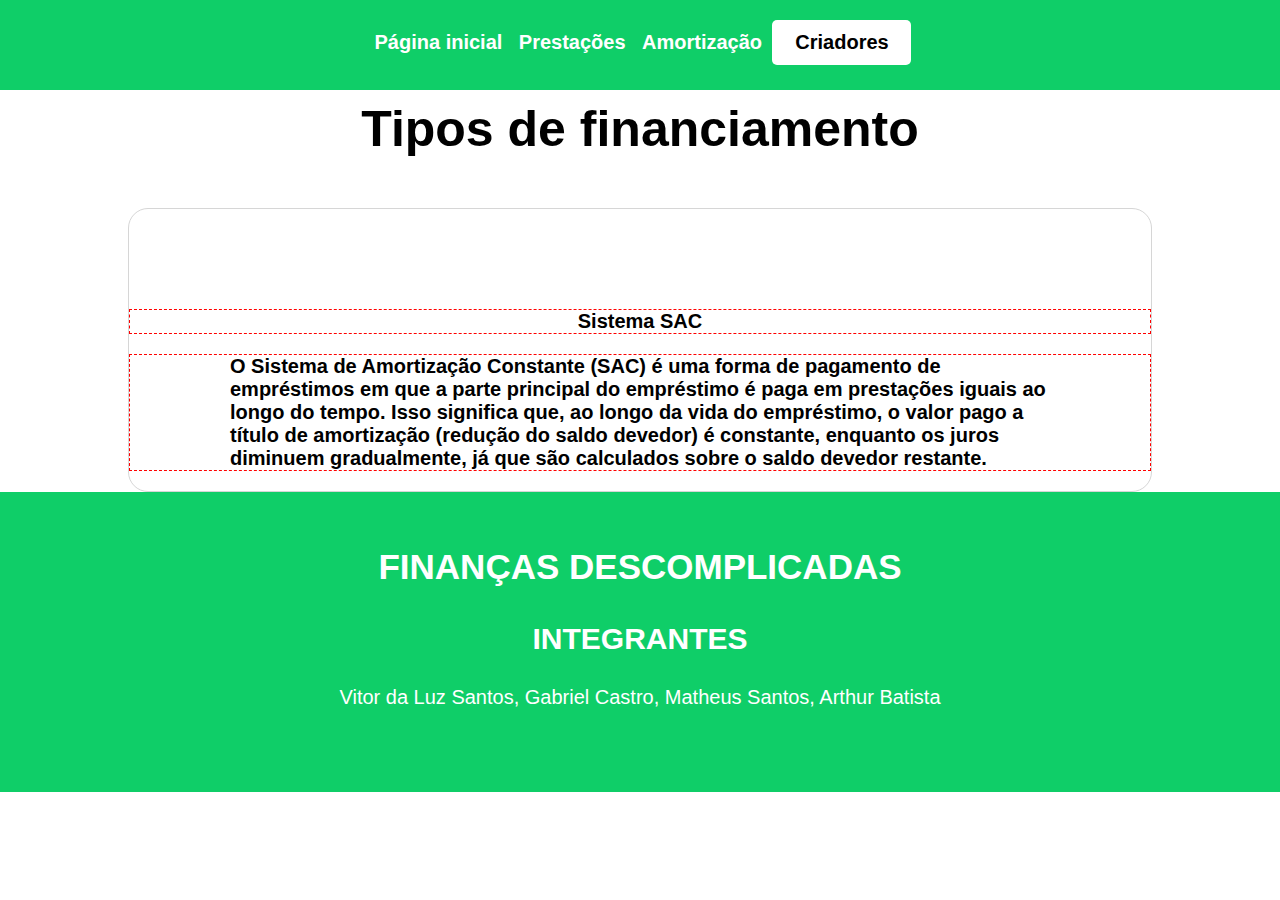
==== tipos-financiamento.html @ c8059554 "feat:adcionada nova pagina" ====
<!DOCTYPE html>
<html lang="en">
<head>
    <meta charset="UTF-8">
    <meta name="viewport" content="width=device-width, initial-scale=1.0">
    <title>Dicas de financiamento</title>
    <link rel="stylesheet" href="assets/css/style.css">
</head>
<body>
    <header>
        <button>Página inicial</button>
        <button>Prestações</button>
        <button>Amortização</button>
        <button id="button-header">Criadores</button>
    </header>
        <div class="titulo">
            <p>Tipos de financiamento</p>
        </div>
        <div class="container-out">
            <p class="titulo">Sistema SAC</p>
            <p>O Sistema de Amortização Constante (SAC) é uma forma de pagamento de empréstimos em que a parte principal do empréstimo é paga em prestações iguais ao longo do tempo. Isso significa que, ao longo da vida do empréstimo, o valor pago a título de amortização (redução do saldo devedor) é constante, enquanto os juros diminuem gradualmente, já que são calculados sobre o saldo devedor restante.</p>
        </div>
    <footer>
        <p id="titulo-footer">FINANÇAS DESCOMPLICADAS</p>
        <p id="integrantes">INTEGRANTES</p>
        <p>Vitor da Luz Santos, Gabriel Castro, Matheus Santos, Arthur Batista </p>
    </footer>
    <script src="assets/js/script.js"></script>
</body>
</html>
---- assets/css/style.css ----
@import url('https://fonts.googleapis.com/css2?family=Inter:wght@100;200;300;400;500;600;700;800;900&display=swap');



*{
    box-sizing: border-box;
    font-family: Arial, Helvetica, sans-serif;
    
}

body{
    margin: 0;
    padding: 0;
}
/* início cabeçalho */
header{
    width: 100%;
    display: inline-block;
    background-color: #0FCE68;
    justify-content: center;
    text-align: center; 
    gap: 50px;
    position: fixed;
    height: 90px;
    top: 0;
}


header button{
    align-items: center;
    background-color: #0FCE68;
    border: none;
    font-size: 20px;
    margin-top: 20px;
    font-weight: bold;
    color:#fff;
    transition:200ms;
    
}
header button:nth-last-child(){
    border-right: solid 1px white;
}

header button:hover{
    color: #ffffd9;
    font-size: 25px;
}
#button-header {
    background-color: #fff;
    color: black;
    height: 50%;
    width: 139px;
    border-radius: 5px;
    transition: 200ms ease;
    cursor: pointer;
}

#button-header:hover{
    background-color: #0FCE68;
    color: #fff;
}

/* fim cabeçalho */

/* começo destaque */

.destaque{
    display: flex;
    align-items: center;
    padding-top:200px ;
    margin: auto auto;
    width: 70%;
    gap: 10px;

}
.destaque p{
    font-size: 90px;
    font-weight: bold;
}
.destaque img{
    max-width: 305px;
    max-height:326px ;
}

/* fim destaque */

.containers{
    background-color: #ffffd9;
    width: 80%;
    margin: auto auto;
    align-items: center;
    justify-content: center;
    padding-left: 126px;
    padding-right: 126px;
    padding-top: 65px;
    padding-bottom: 65px;
}

.titulos-cards {
    width: 50%;
    font-size: 50px;
    font-weight: bold;
    margin:auto auto;
    justify-content: center;
    text-align: center;
}

.texto-cards{
    font-size: 30px;
    margin-top: 40px;
    text-align: justify;
    justify-content: center;
    align-items: center;
}

.button-card{
    display: flex;
    justify-content: center;
    align-items: center;
    gap: 45px;
    
}
.containers button{
    background-color: #0FCE68;
    border: none;
    width: 192px;
    height: 88px;
    color: #ffff9e;
    border-radius: 10px;
    font-size: 31px;
    font-weight: bold;
    margin-top: 77px;
}
.button-card button{
    transition: 200ms;
    cursor: pointer;
}

.button-card button:hover{
    background-color: #30EF89;
    color: #fff;
    font-size: 35px;
    width: 220px;
    height: 100px;
    
}

footer{
    bottom: 0;
    background-color: #0FCE68;
    width: 100%;
    height: 300px;
    text-align: center;
    color: white;
    padding: 20px;
}

#titulo-footer{
    font-size: 35px;
    font-weight: bold;
}

#integrantes{
    font-size: 30px;
    font-weight: 700;
}

footer p{
    font-size: 20px;
}

.titulo{
    font-size: 50px;
    font-weight: bold;
    text-align: center;
    margin-top: 100px;
}

.container-out{
    width: 80%;
    margin: auto auto;
    border: solid 1px #D6D6D6;
    border-radius: 20px;
}

.container-out p{
    border: dashed 1px red;
    padding: 0 100px 0 100px;
    font-size: 20px;
    font-weight: bold;
}
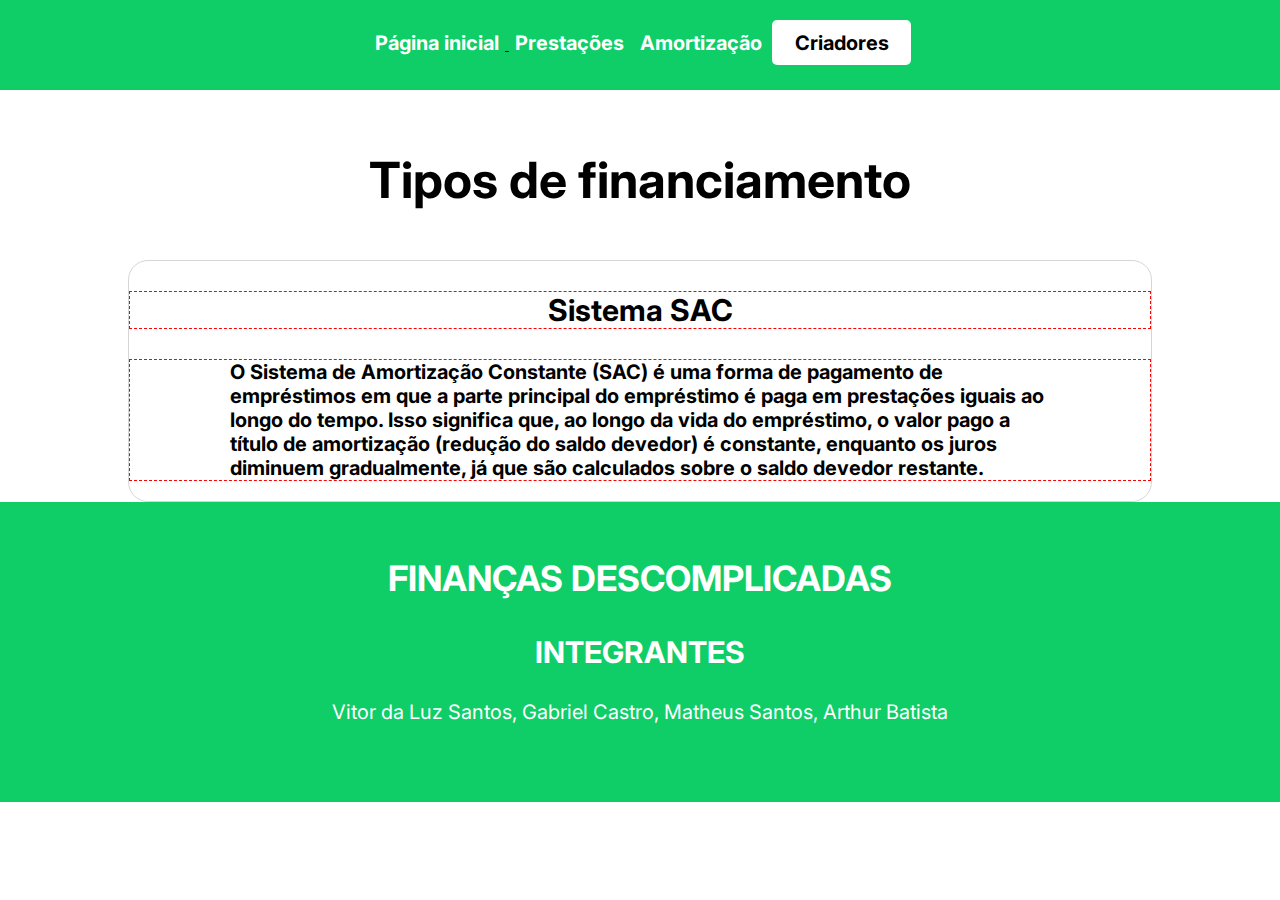
==== commit d9e2695a: "fix: finalizada a primeira pagina" ====
--- a/tipos-financiamento.html
+++ b/tipos-financiamento.html
@@ -8,7 +8,9 @@
 </head>
 <body>
     <header>
+       <a href="index.html">
         <button>Página inicial</button>
+       </a> 
         <button>Prestações</button>
         <button>Amortização</button>
         <button id="button-header">Criadores</button>
@@ -17,7 +19,7 @@
             <p>Tipos de financiamento</p>
         </div>
         <div class="container-out">
-            <p class="titulo">Sistema SAC</p>
+            <p id="titulo-container">Sistema SAC</p>
             <p>O Sistema de Amortização Constante (SAC) é uma forma de pagamento de empréstimos em que a parte principal do empréstimo é paga em prestações iguais ao longo do tempo. Isso significa que, ao longo da vida do empréstimo, o valor pago a título de amortização (redução do saldo devedor) é constante, enquanto os juros diminuem gradualmente, já que são calculados sobre o saldo devedor restante.</p>
         </div>
     <footer>
@@ -27,4 +29,4 @@
     </footer>
     <script src="assets/js/script.js"></script>
 </body>
-</html>+</html>
--- a/assets/css/style.css
+++ b/assets/css/style.css
@@ -7,8 +7,8 @@
 
 *{
     box-sizing: border-box;
-    font-family: Arial, Helvetica, sans-serif;
-    
+    font-family: 'inter';
+    scroll-behavior: smooth;      
 }
 
 body{
@@ -38,6 +38,7 @@
     font-weight: bold;
     color:#fff;
     transition:200ms;
+    cursor: pointer;
     
 }
 header button:nth-last-child(){
@@ -176,7 +177,10 @@
     font-size: 50px;
     font-weight: bold;
     text-align: center;
-    margin-top: 100px;
+}
+
+.titulo p{
+    padding-top: 100px;
 }
 
 .container-out{
@@ -192,3 +196,10 @@
     font-size: 20px;
     font-weight: bold;
 }
+
+#titulo-container{
+    text-align: center;
+    font-weight: bold;
+    font-size: 30px;
+}
+
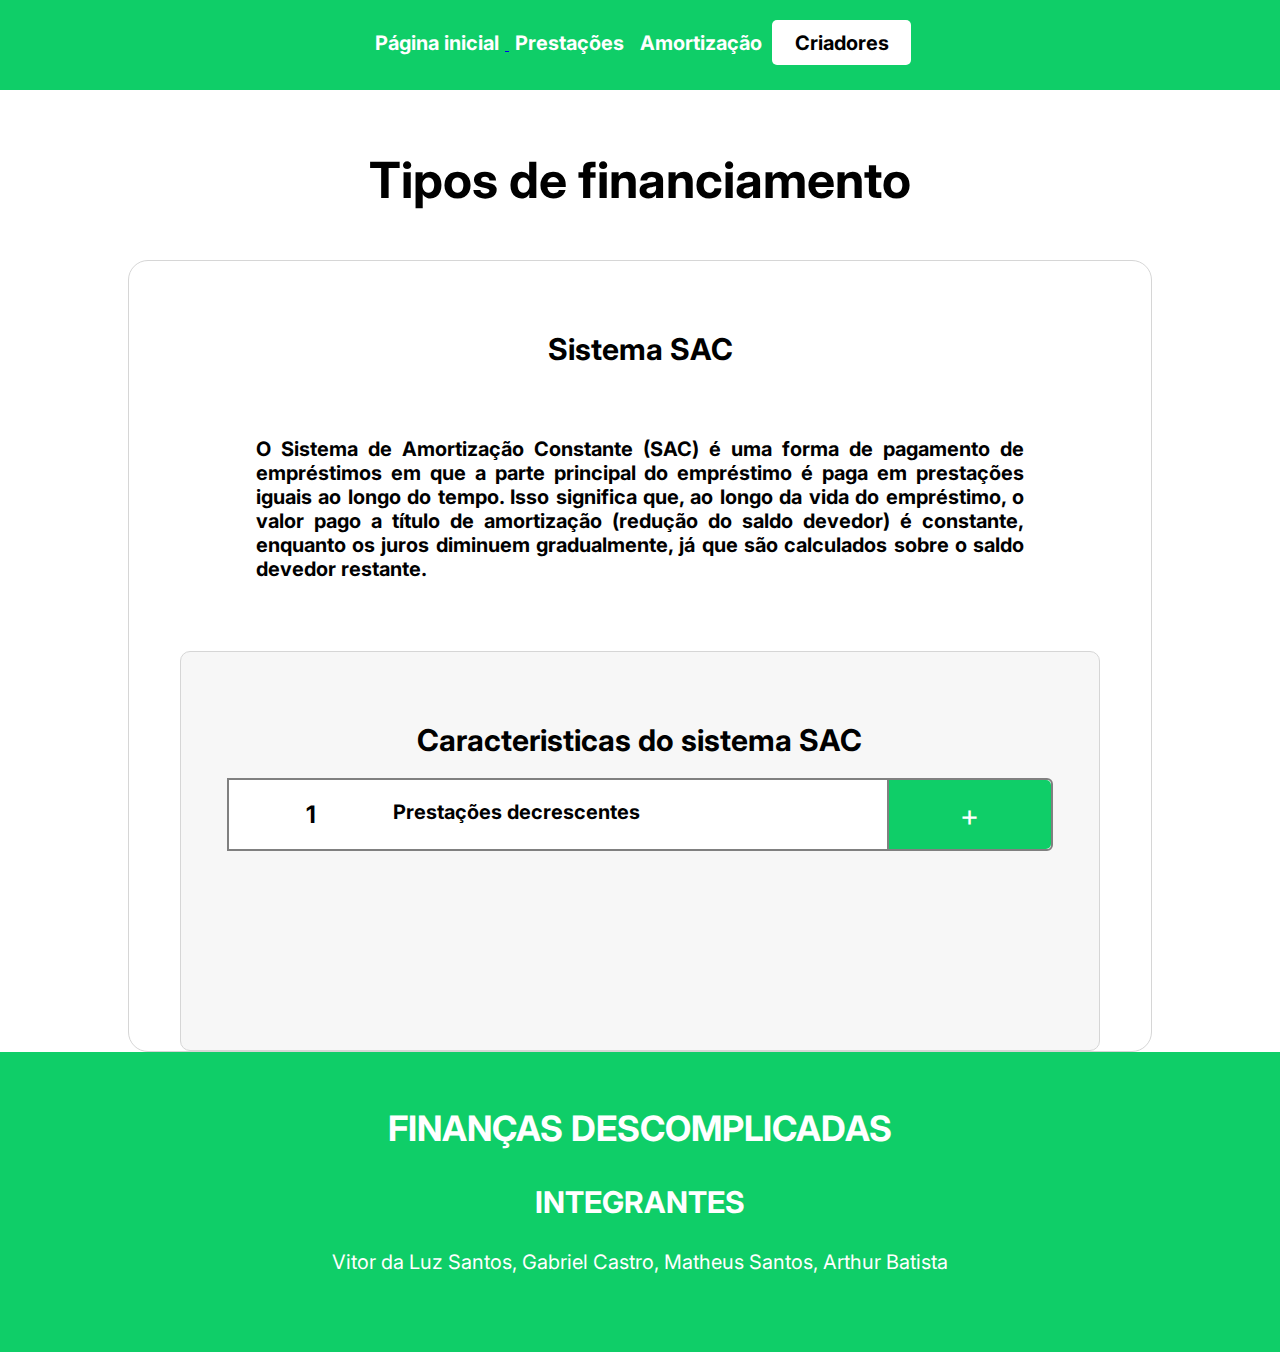
==== commit bd99d94b: "feat: adicionado um botão na pagina de tipos de financiamento" ====
--- a/tipos-financiamento.html
+++ b/tipos-financiamento.html
@@ -7,20 +7,30 @@
     <link rel="stylesheet" href="assets/css/style.css">
 </head>
 <body>
-    <header>
+    <nav>
        <a href="index.html">
         <button>Página inicial</button>
        </a> 
         <button>Prestações</button>
         <button>Amortização</button>
-        <button id="button-header">Criadores</button>
-    </header>
+        <button id="button-nav">Criadores</button>
+    </nav>
         <div class="titulo">
             <p>Tipos de financiamento</p>
         </div>
         <div class="container-out">
-            <p id="titulo-container">Sistema SAC</p>
+            <h1 class="titulo-container">Sistema SAC</h1>
+            <div class="texto">
             <p>O Sistema de Amortização Constante (SAC) é uma forma de pagamento de empréstimos em que a parte principal do empréstimo é paga em prestações iguais ao longo do tempo. Isso significa que, ao longo da vida do empréstimo, o valor pago a título de amortização (redução do saldo devedor) é constante, enquanto os juros diminuem gradualmente, já que são calculados sobre o saldo devedor restante.</p>
+            </div>
+            <div class="container-inside">
+                <h1 class="titulo-container">Caracteristicas do sistema SAC</h1>
+                <div class="btn-card">
+                    <h2>1</h2>
+                    <p>Prestações decrescentes</p>
+                    <button>+</button>
+                </div>
+            </div>
         </div>
     <footer>
         <p id="titulo-footer">FINANÇAS DESCOMPLICADAS</p>
--- a/assets/css/style.css
+++ b/assets/css/style.css
@@ -16,7 +16,7 @@
     padding: 0;
 }
 /* início cabeçalho */
-header{
+nav{
     width: 100%;
     display: inline-block;
     background-color: #0FCE68;
@@ -29,7 +29,7 @@
 }
 
 
-header button{
+nav button{
     align-items: center;
     background-color: #0FCE68;
     border: none;
@@ -41,15 +41,15 @@
     cursor: pointer;
     
 }
-header button:nth-last-child(){
+nav button:nth-last-child(){
     border-right: solid 1px white;
 }
 
-header button:hover{
+nav button:hover{
     color: #ffffd9;
     font-size: 25px;
 }
-#button-header {
+#button-nav{
     background-color: #fff;
     color: black;
     height: 50%;
@@ -59,7 +59,7 @@
     cursor: pointer;
 }
 
-#button-header:hover{
+#button-nav:hover{
     background-color: #0FCE68;
     color: #fff;
 }
@@ -98,6 +98,7 @@
     padding-right: 126px;
     padding-top: 65px;
     padding-bottom: 65px;
+    margin-bottom: 100px;
 }
 
 .titulos-cards {
@@ -191,15 +192,71 @@
 }
 
 .container-out p{
-    border: dashed 1px red;
     padding: 0 100px 0 100px;
     font-size: 20px;
     font-weight: bold;
-}
-
-#titulo-container{
-    text-align: center;
-    font-weight: bold;
-    font-size: 30px;
-}
-
+    text-align: justify;
+    padding: 50px;
+}
+
+.titulo-container{
+    text-align: center;
+    font-weight: bold;
+    font-size: 30px;
+    padding-top: 50px;
+}
+
+.container-inside{
+    width: 90%;
+    margin: auto auto;
+    background-color: #f7f7f7;
+    border: solid 1px #D6D6D6;
+    height: 400px;
+    border-radius: 10px;
+}
+
+.texto{
+    width: 85%;
+    margin: auto auto;
+}
+
+.btn-card{
+    width: 90%;
+    margin: auto auto;
+    display: flex;
+    border: solid 2px gray;
+    border-top-right-radius: 6px;
+    border-bottom-right-radius: 6px;
+    text-align: left;
+    background-color: white;
+}
+
+.btn-card h2{
+    flex: 20%;
+    text-align: center;
+}
+
+.btn-card p {
+    flex: 60%;
+    text-align: left;
+    padding: 0;
+}
+
+.btn-card button{
+    flex: 20%;
+    background-color: #0FCE68;
+    color: white;
+    font-size: 30px;
+    border-top-right-radius: 5px;
+    border-bottom-right-radius: 5px;
+    border: none;
+    border-left: solid 2px gray;
+    transition: 0.4s ease;
+    cursor: pointer;
+}
+
+.btn-card button:hover{
+    background-color: #30EF89;
+    font-size:35px;
+    color: #ffff9e;
+}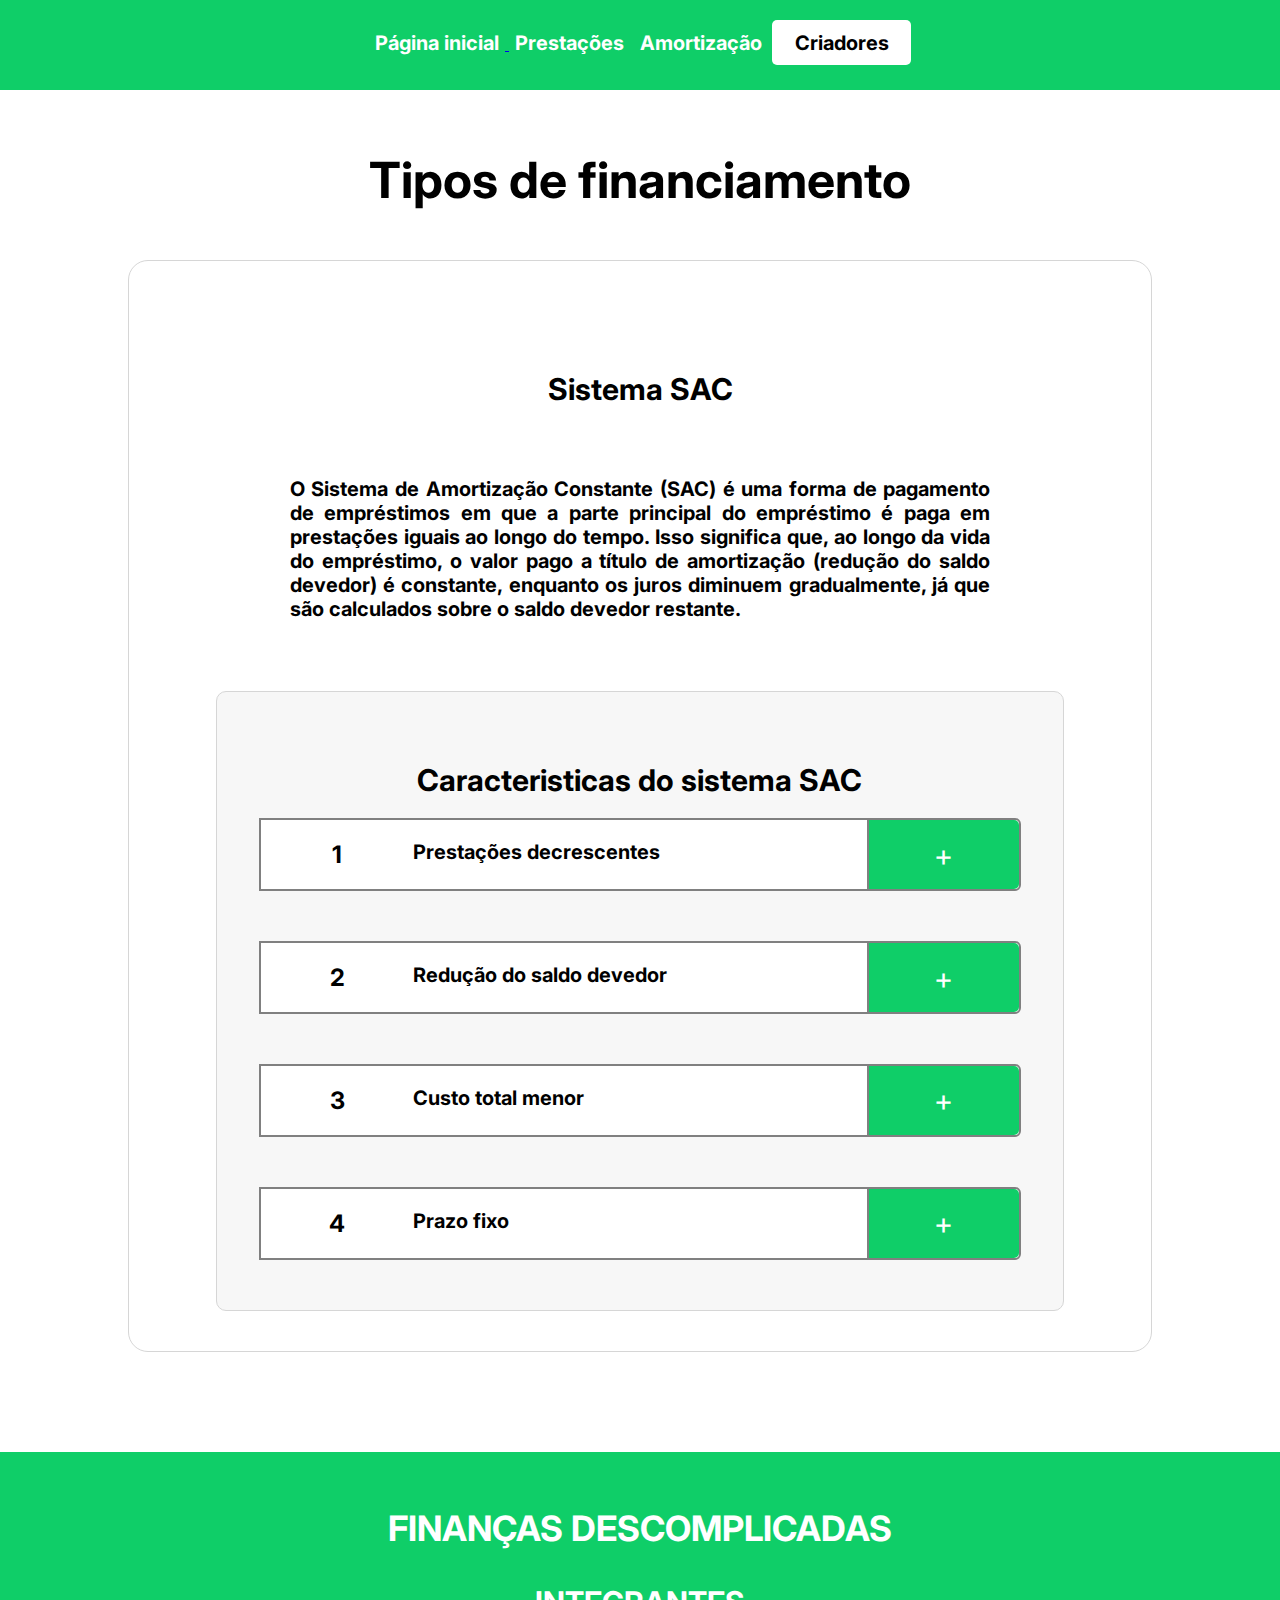
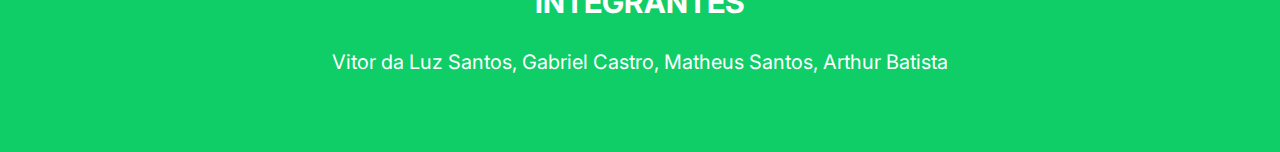
==== commit 6e66ecd6: "feat adicionado novos botões a página de tipos de financiamento" ====
--- a/tipos-financiamento.html
+++ b/tipos-financiamento.html
@@ -28,7 +28,26 @@
                 <div class="btn-card">
                     <h2>1</h2>
                     <p>Prestações decrescentes</p>
-                    <button>+</button>
+                    <button onclick="mudaCard()" id="btnText">+</button>
+                    <h3>As prestações mensais geralmente são fixas, mas a proporção de juros e amortização varia. Ao longo do tempo, a parcela destinada à amortização aumentoa, enquanto a parte referente aos juros diminui.</h3>
+                </div>
+                <div class="btn-card2">
+                    <h2>2</h2>
+                    <p>Redução do saldo devedor</p>
+                    <button onclick="mudaCard2()" id="btnText2">+</button>
+                    <h3>Como a amortização é constante , o  saldo devedor diminui de forma mais acelerada em comparação com outros sistemas de amortização, como o Sistema PRICE.</h3>
+                </div>
+                <div class="btn-card3">
+                    <h2>3</h2>
+                    <p>Custo total menor</p>
+                    <button onclick="mudaCard3()" id="btnText3">+</button>
+                    <h3>Em comparação com o Sistema PRICE  (também conhecido como sistema frânces), o custo total do empréstimo no SAC geralmente é menor, pois os juros são calculados sobre o saldo devedor decrescente.</h3>
+                </div>
+                <div class="btn-card4">
+                    <h2>4</h2>
+                    <p>Prazo fixo</p>
+                    <button onclick="mudaCard4()" id="btnText4">+</button>
+                    <h3>O prazo do empréstimo é fixo desde o início, o que significa que o devedor sabe exatamente quando o empréstimo será quitado.</h3>
                 </div>
             </div>
         </div>
--- a/assets/css/style.css
+++ b/assets/css/style.css
@@ -189,6 +189,9 @@
     margin: auto auto;
     border: solid 1px #D6D6D6;
     border-radius: 20px;
+    height: auto;
+    padding: 40px;
+    margin-bottom: 100px;
 }
 
 .container-out p{
@@ -211,7 +214,7 @@
     margin: auto auto;
     background-color: #f7f7f7;
     border: solid 1px #D6D6D6;
-    height: 400px;
+    height: auto;
     border-radius: 10px;
 }
 
@@ -220,7 +223,7 @@
     margin: auto auto;
 }
 
-.btn-card{
+.btn-card, .btn-card2, .btn-card3, .btn-card4{
     width: 90%;
     margin: auto auto;
     display: flex;
@@ -229,20 +232,23 @@
     border-bottom-right-radius: 6px;
     text-align: left;
     background-color: white;
-}
-
-.btn-card h2{
+    flex-flow: row wrap;
+    transition: background-color 0.4s ease, font-size 0.4s ease, color 0.4s ease;
+    margin-bottom: 50px;
+}
+
+.btn-card h2, .btn-card2 h2, .btn-card3 h2, .btn-card4 h2{
     flex: 20%;
-    text-align: center;
-}
-
-.btn-card p {
+    text-align: center; 
+}
+
+.btn-card p , .btn-card2 p, .btn-card3 p, .btn-card4 p{
     flex: 60%;
     text-align: left;
     padding: 0;
 }
 
-.btn-card button{
+.btn-card button, .btn-card2 button, .btn-card3 button, .btn-card4 button{
     flex: 20%;
     background-color: #0FCE68;
     color: white;
@@ -255,8 +261,33 @@
     cursor: pointer;
 }
 
-.btn-card button:hover{
+.btn-card h3, .btn-card2 h3, .btn-card3 h3, .btn-card4 h3{
+    display: none;
+}
+
+.btn-card button:hover, .btn-card2 button:hover, .btn-card3 button:hover, .btn-card4 button:hover{
     background-color: #30EF89;
     font-size:35px;
     color: #ffff9e;
+}
+
+.click{
+    height: auto;
+    background-color: white;
+    border: solid 2px #0FCE68;
+    transition: background-color 0.4s ease, font-size 0.4s ease, color 0.4s ease;
+}
+
+.click button{
+    height: 70px;
+    border-left: none;
+    border-bottom-right-radius:0;
+}
+
+.click h3{
+    flex: 50%;
+    margin: auto auto;
+    display: block;
+    padding: 40px;
+    text-align: justify;
 }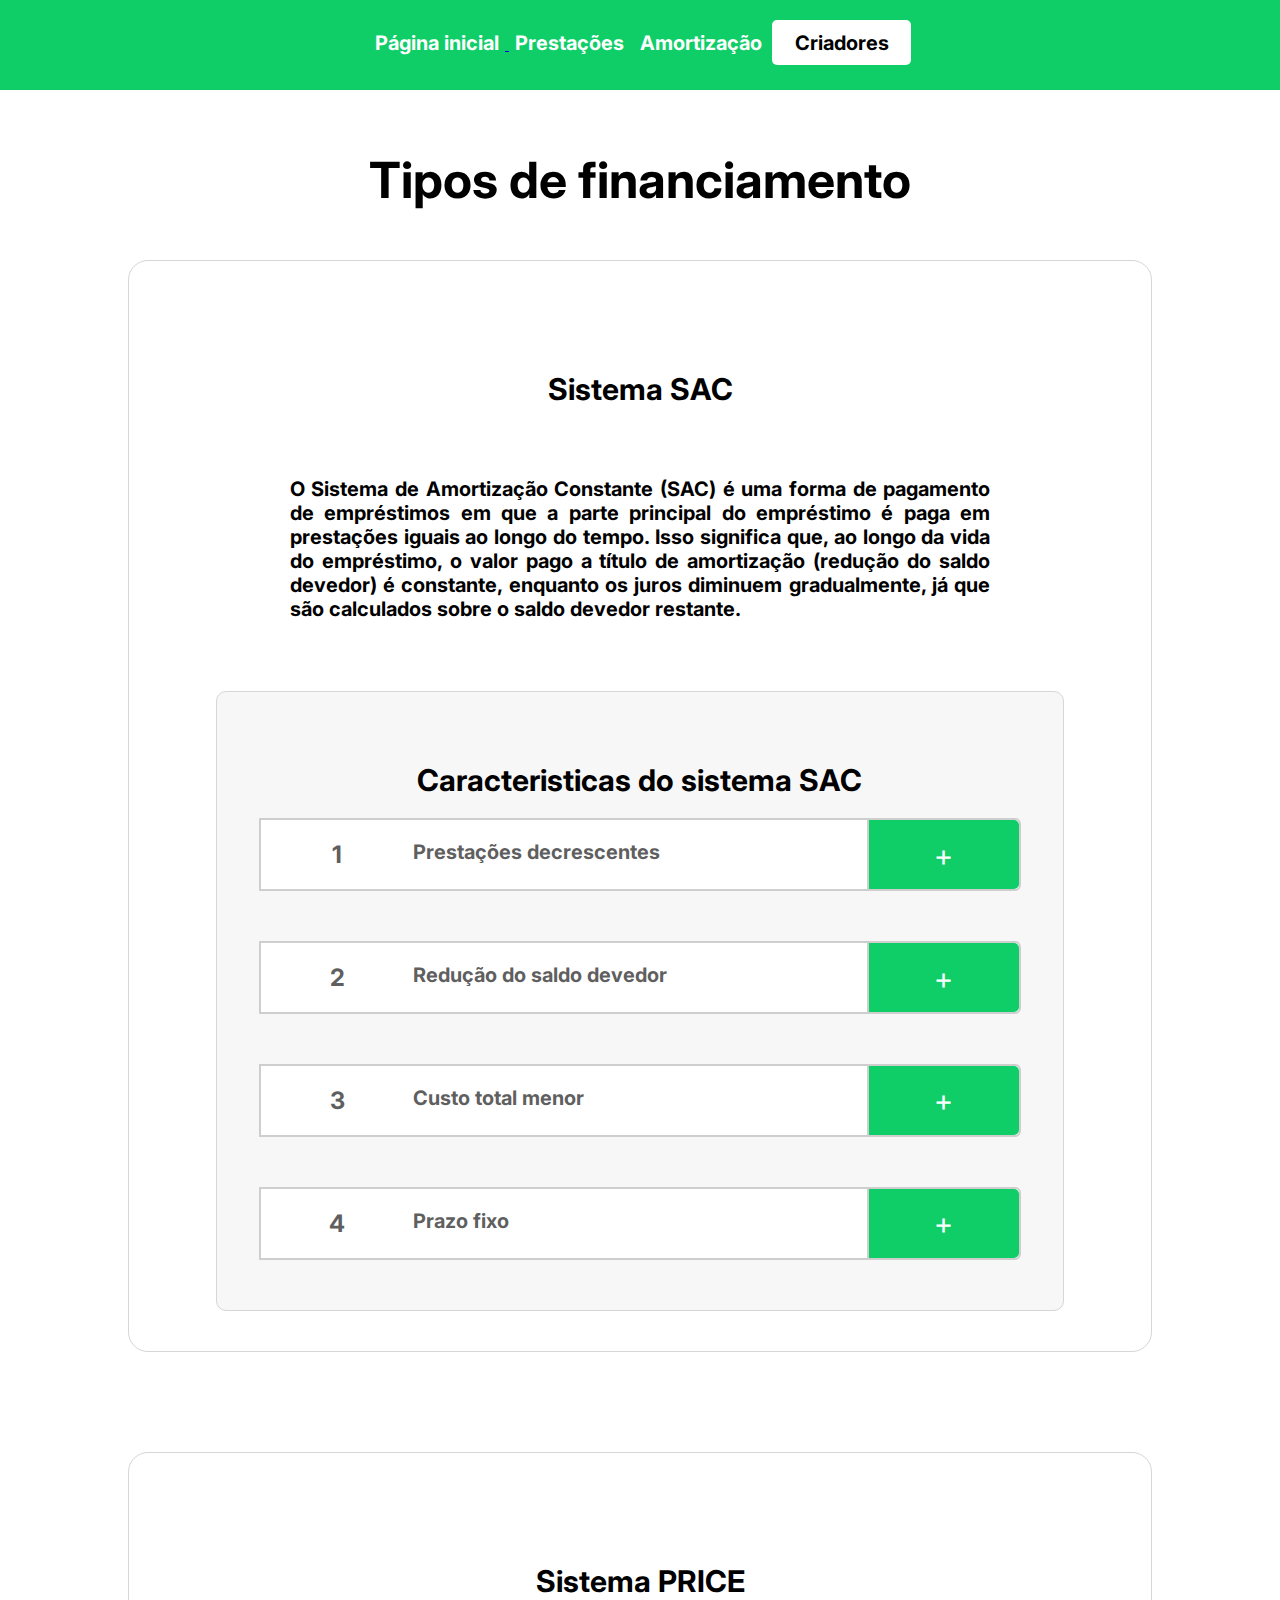
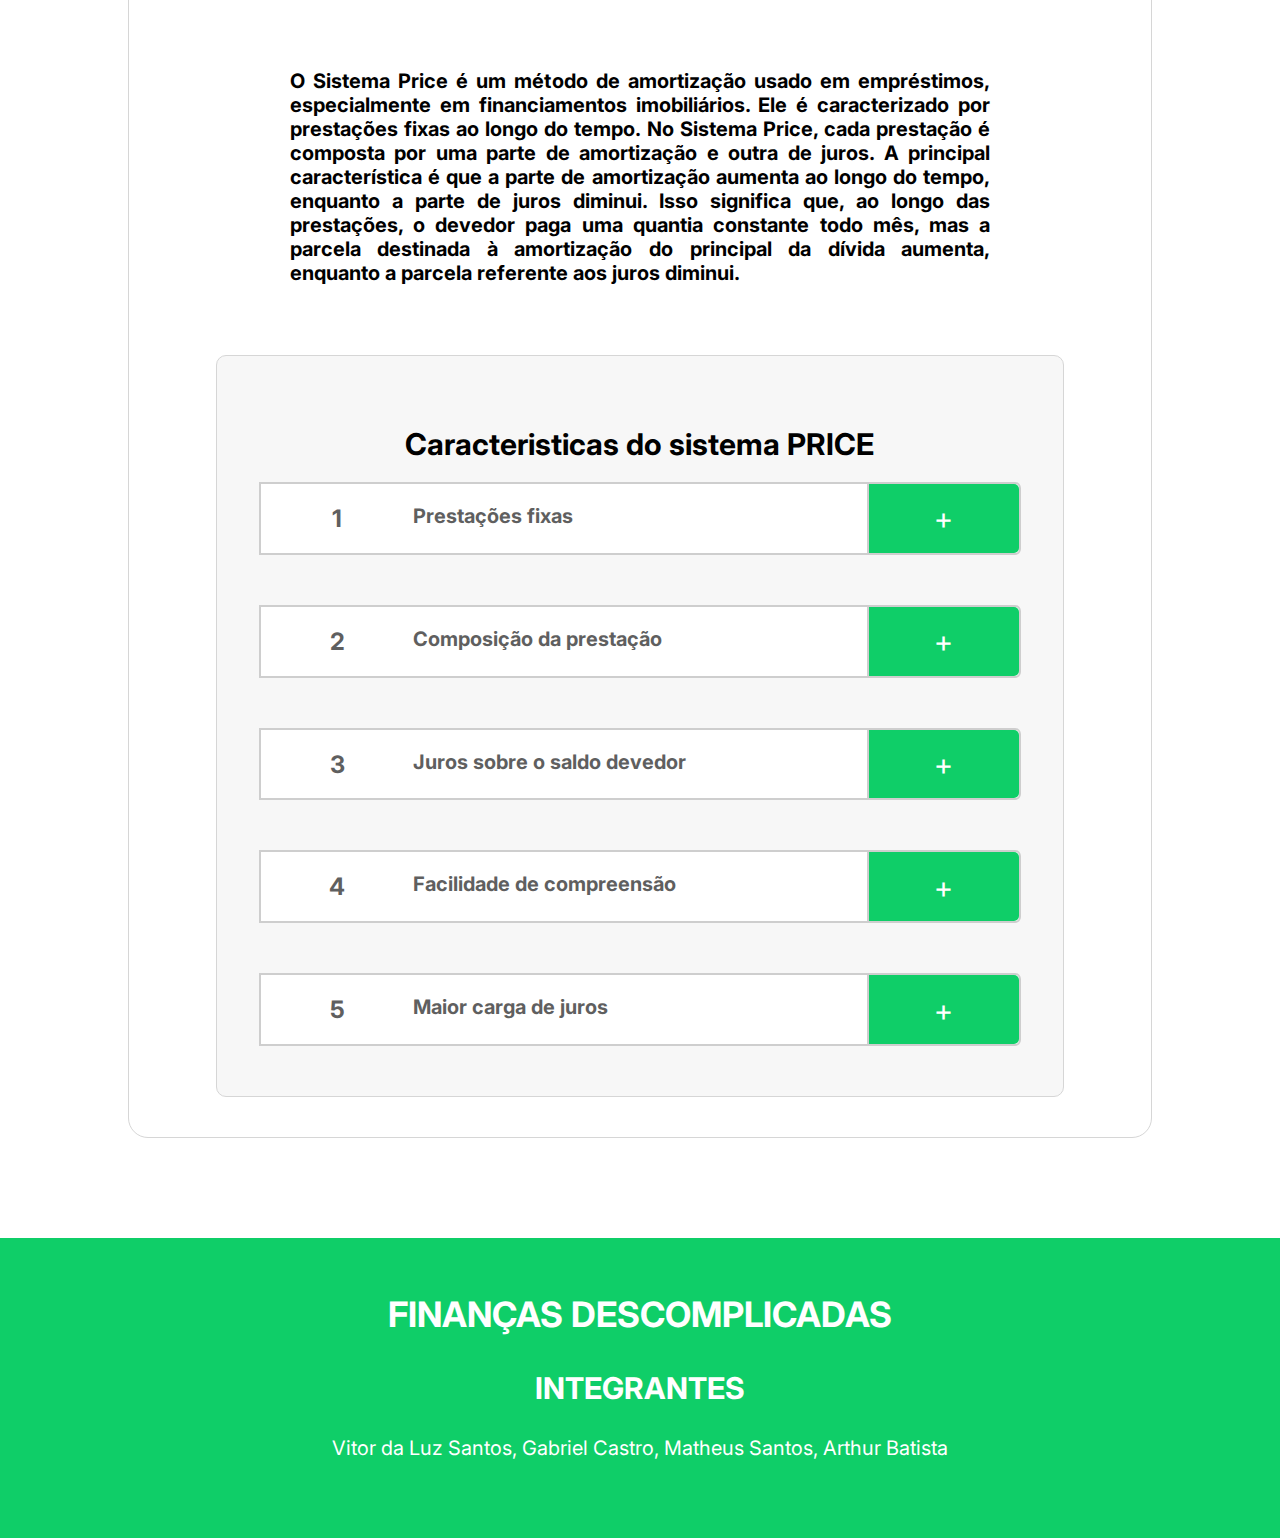
==== commit c4969a64: "feat: adicionado a ultima parte da segunda página" ====
--- a/tipos-financiamento.html
+++ b/tipos-financiamento.html
@@ -51,6 +51,46 @@
                 </div>
             </div>
         </div>
+
+        <div class="container-out">
+            <h1 class="titulo-container">Sistema PRICE</h1>
+            <div class="texto">
+            <p>O Sistema Price é um método de amortização usado em empréstimos, especialmente em financiamentos imobiliários. Ele é caracterizado por prestações fixas ao longo do tempo. No Sistema Price, cada prestação é composta por uma parte de amortização e outra de juros. A principal característica é que a parte de amortização aumenta ao longo do tempo, enquanto a parte de juros diminui. Isso significa que, ao longo das prestações, o devedor paga uma quantia constante todo mês, mas a parcela destinada à amortização do principal da dívida aumenta, enquanto a parcela referente aos juros diminui.</p>
+            </div>
+            <div class="container-inside">
+                <h1 class="titulo-container">Caracteristicas do sistema PRICE</h1>
+                <div class="btn-card5">
+                    <h2>1</h2>
+                    <p>Prestações fixas</p>
+                    <button onclick="mudaCard5()" id="btnText5">+</button>
+                    <h3>As prestações mensais geralmente são fixas, mas a proporção de juros e amortização varia. Ao longo do tempo, a parcela destinada à amortização aumentoa, enquanto a parte referente aos juros diminui.</h3>
+                </div>
+                <div class="btn-card6">
+                    <h2>2</h2>
+                    <p>Composição da prestação</p>
+                    <button onclick="mudaCard6()" id="btnText6">+</button>
+                    <h3>Cada prestação inclui uma parte referente à amortização do principal do empréstimo e outro parte  relativa aos juros. A proporção entre amortizaçã o e juros varia ao longo do tempo. No início, amaio parte da prestaçõ é destinada ao pagamento de juros, enquanto a parela de amortização aumenta.</h3>
+                </div>
+                <div class="btn-card7">
+                    <h2>3</h2>
+                    <p>Juros sobre o saldo devedor</p>
+                    <button onclick="mudaCard7()" id="btnText7">+</button>
+                    <h3>Os juros são calculados com base no saldo devedor remanescente, o que significa que á medida que o devedor paga parcelas, o valor dos juros dimminui, e a parte destinada á amortização aumenta.</h3>
+                </div>
+                <div class="btn-card8">
+                    <h2>4</h2>
+                    <p>Facilidade de compreensão</p>
+                    <button onclick="mudaCard8()" id="btnText8">+</button>
+                    <h3>A Tabela Price é relativamente fácil de se entender, o que a torna uma escolha comum em transações de financiamento a consumidor, como empréstimos para aquisição de imóveis e veículos.</h3>
+                </div>
+                <div class="btn-card9">
+                    <h2>5</h2>
+                    <p>Maior carga de juros</p>
+                    <button onclick="mudaCard9()" id="btnText9">+</button>
+                    <h3>Uma carácterística impotante é que, nos estágios iniciais do resulta em um custo total do empréstimo, uma proporção significativa de prestação é direcionada ao pagamento de juros. Isso pode resultar em um custo total do empréstimo mais ato em comparaçãocom outros métodos de amortização, como o Sistema SAC.</h3>
+                </div>
+            </div>
+        </div>
     <footer>
         <p id="titulo-footer">FINANÇAS DESCOMPLICADAS</p>
         <p id="integrantes">INTEGRANTES</p>
--- a/assets/css/style.css
+++ b/assets/css/style.css
@@ -223,11 +223,11 @@
     margin: auto auto;
 }
 
-.btn-card, .btn-card2, .btn-card3, .btn-card4{
+.btn-card, .btn-card2, .btn-card3, .btn-card4, .btn-card5, .btn-card6, .btn-card7, .btn-card8, .btn-card9{
     width: 90%;
     margin: auto auto;
     display: flex;
-    border: solid 2px gray;
+    border: solid 2px rgb(206, 206, 206);
     border-top-right-radius: 6px;
     border-bottom-right-radius: 6px;
     text-align: left;
@@ -235,20 +235,21 @@
     flex-flow: row wrap;
     transition: background-color 0.4s ease, font-size 0.4s ease, color 0.4s ease;
     margin-bottom: 50px;
-}
-
-.btn-card h2, .btn-card2 h2, .btn-card3 h2, .btn-card4 h2{
+    color: rgb(95, 95, 95);
+}
+
+.btn-card h2, .btn-card2 h2, .btn-card3 h2, .btn-card4 h2, .btn-card5 h2, .btn-card6 h2, .btn-card7 h2, .btn-card8 h2, .btn-card9 h2{
     flex: 20%;
     text-align: center; 
 }
 
-.btn-card p , .btn-card2 p, .btn-card3 p, .btn-card4 p{
+.btn-card p , .btn-card2 p, .btn-card3 p, .btn-card4 p, .btn-card5 p, .btn-card6 p, .btn-card7 p, .btn-card8 p, .btn-card9 p{
     flex: 60%;
     text-align: left;
     padding: 0;
 }
 
-.btn-card button, .btn-card2 button, .btn-card3 button, .btn-card4 button{
+.btn-card button, .btn-card2 button, .btn-card3 button, .btn-card4 button, .btn-card5 button, .btn-card6 button, .btn-card7 button, .btn-card8 button, .btn-card9 button{
     flex: 20%;
     background-color: #0FCE68;
     color: white;
@@ -256,16 +257,16 @@
     border-top-right-radius: 5px;
     border-bottom-right-radius: 5px;
     border: none;
-    border-left: solid 2px gray;
+    border-left: solid 2px rgb(206, 206, 206);
     transition: 0.4s ease;
     cursor: pointer;
 }
 
-.btn-card h3, .btn-card2 h3, .btn-card3 h3, .btn-card4 h3{
+.btn-card h3, .btn-card2 h3, .btn-card3 h3, .btn-card4 h3, .btn-card5 h3, .btn-card6 h3, .btn-card7 h3, .btn-card8 h3, .btn-card9 h3{
     display: none;
 }
 
-.btn-card button:hover, .btn-card2 button:hover, .btn-card3 button:hover, .btn-card4 button:hover{
+.btn-card button:hover, .btn-card2 button:hover, .btn-card3 button:hover, .btn-card4 button:hover, .btn-card5 button:hover, .btn-card6 button:hover, .btn-card7 button:hover, .btn-card8 button:hover, .btn-card9 button:hover{
     background-color: #30EF89;
     font-size:35px;
     color: #ffff9e;
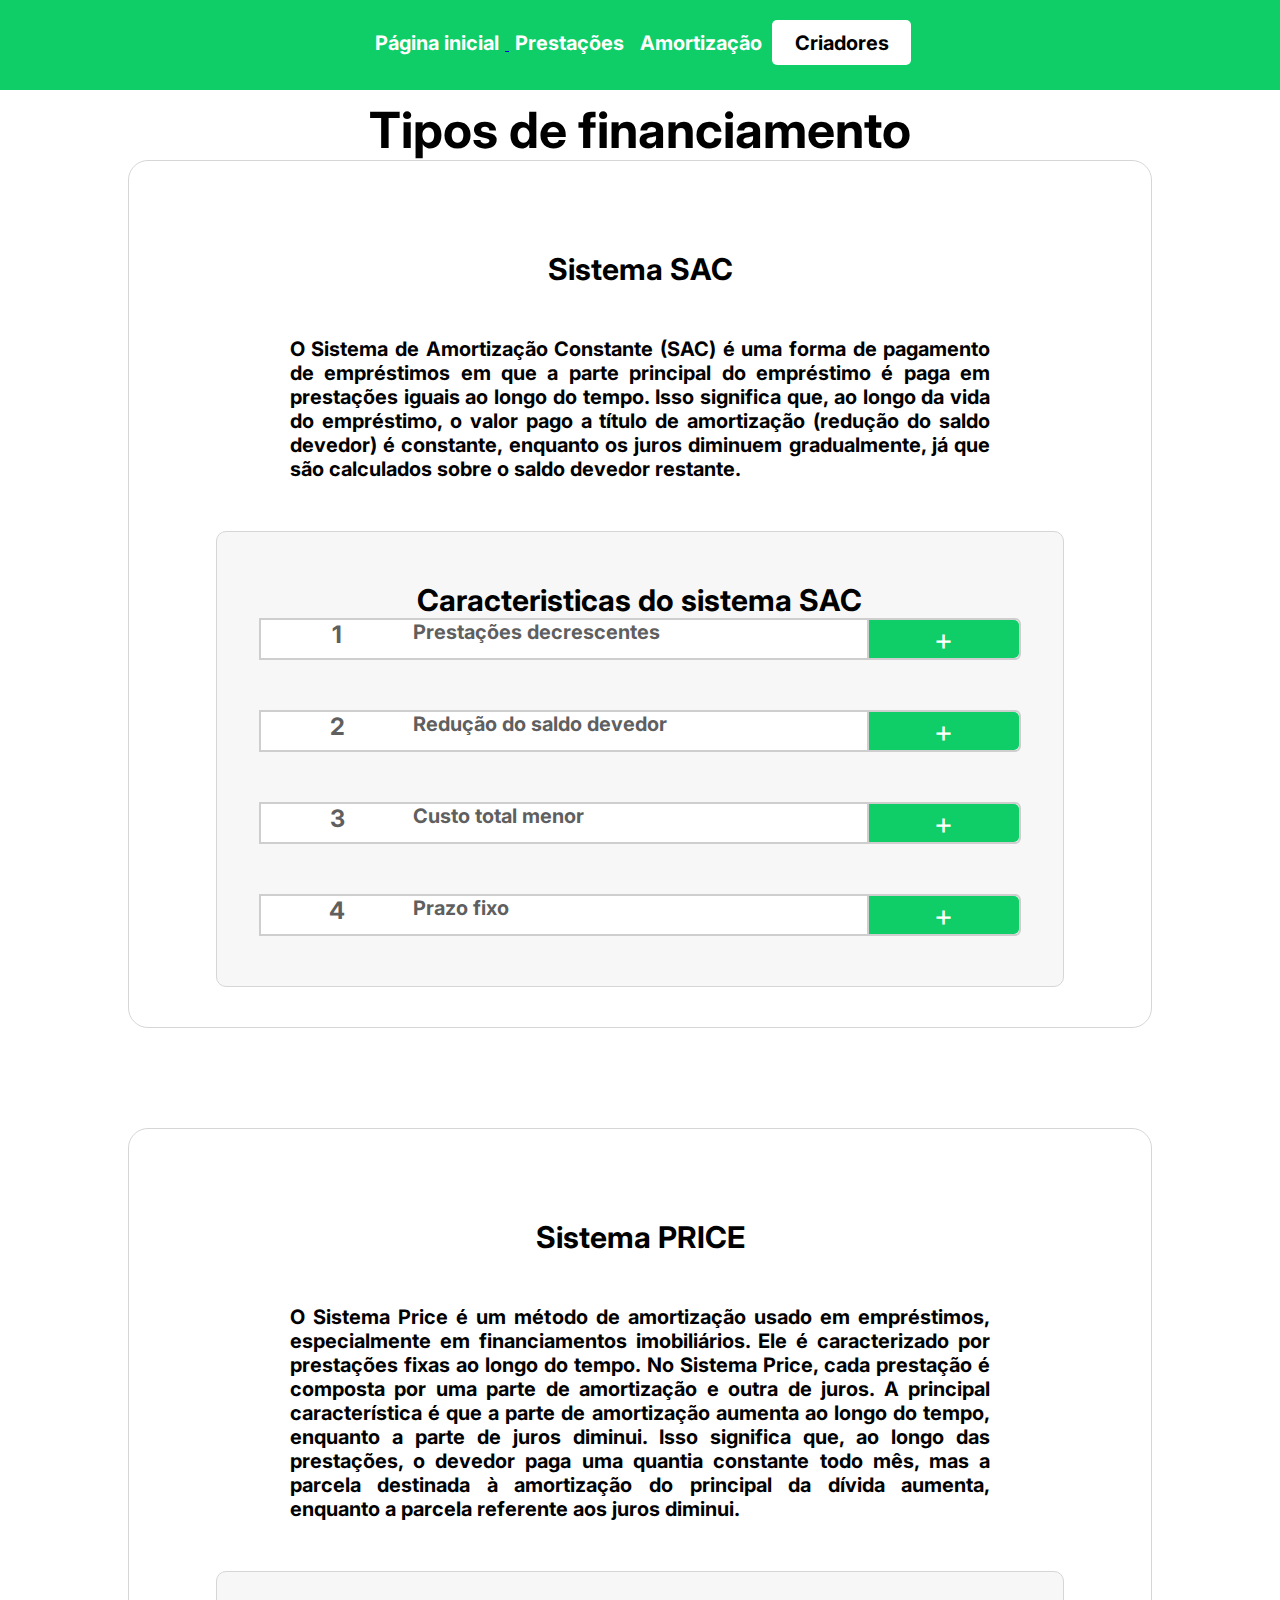
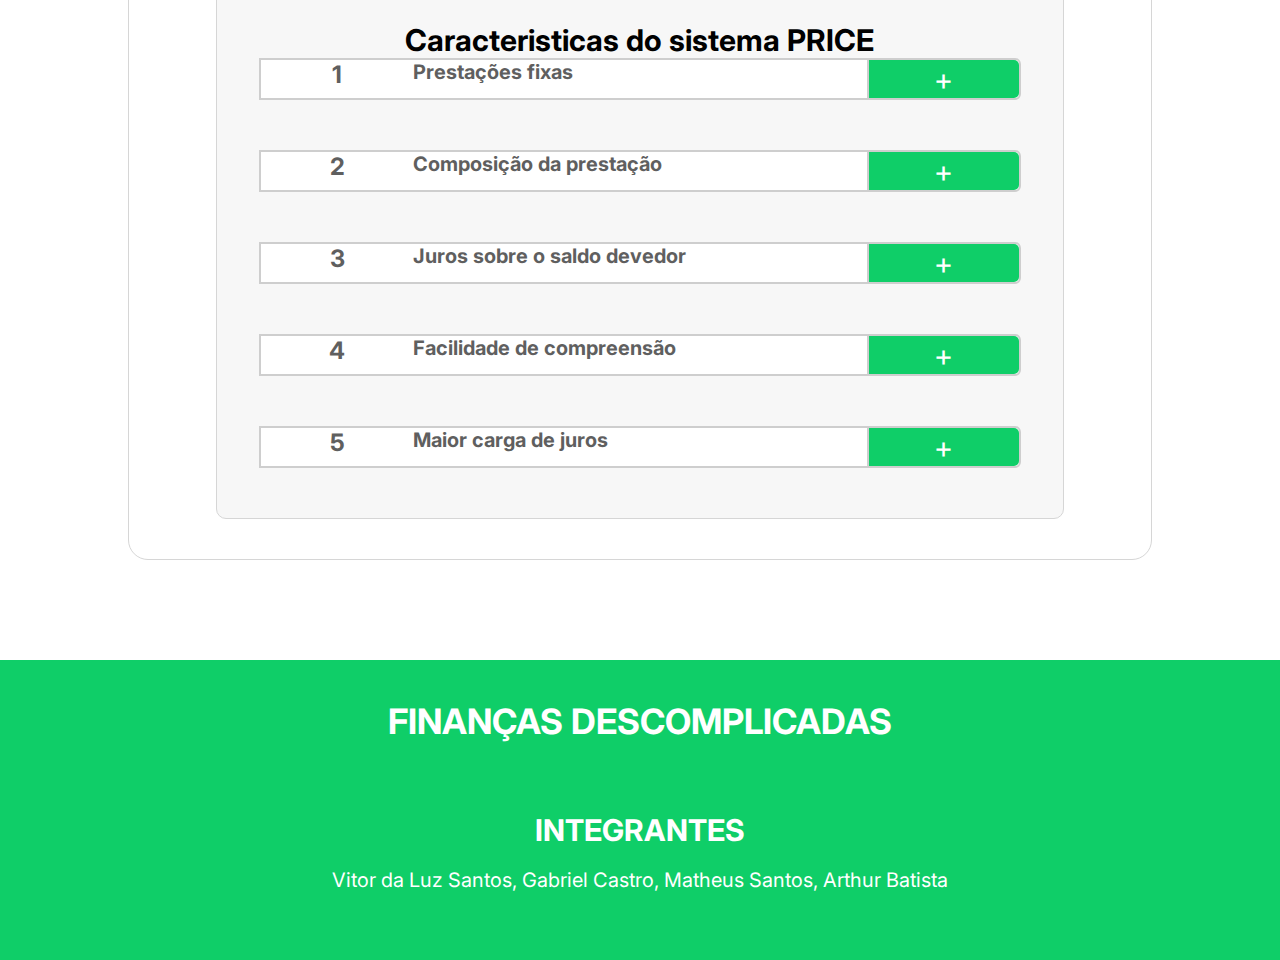
==== commit 0371348c: "fix:alteracoes feitas no index" ====
--- a/tipos-financiamento.html
+++ b/tipos-financiamento.html
@@ -5,6 +5,7 @@
     <meta name="viewport" content="width=device-width, initial-scale=1.0">
     <title>Dicas de financiamento</title>
     <link rel="stylesheet" href="assets/css/style.css">
+    <link rel="stylesheet" href="assets/css/responsivo.css">
 </head>
 <body>
     <nav>
--- a/assets/css/style.css
+++ b/assets/css/style.css
@@ -6,13 +6,14 @@
 
 
 *{
+     margin: 0;
     box-sizing: border-box;
     font-family: 'inter';
     scroll-behavior: smooth;      
 }
 
 body{
-    margin: 0;
+   
     padding: 0;
 }
 /* início cabeçalho */
@@ -41,13 +42,13 @@
     cursor: pointer;
     
 }
-nav button:nth-last-child(){
-    border-right: solid 1px white;
-}
-
+
+header{
+    margin-bottom: 50px;
+}
 nav button:hover{
     color: #ffffd9;
-    font-size: 25px;
+    font-size: 22px;
 }
 #button-nav{
     background-color: #fff;
@@ -55,7 +56,7 @@
     height: 50%;
     width: 139px;
     border-radius: 5px;
-    transition: 200ms ease;
+    transition: 0.4s ease;
     cursor: pointer;
 }
 
@@ -161,13 +162,16 @@
 }
 
 #titulo-footer{
+    margin-top: 20px;
     font-size: 35px;
     font-weight: bold;
 }
 
 #integrantes{
+    margin-top: 50px;
     font-size: 30px;
     font-weight: 700;
+    padding: 20px;
 }
 
 footer p{
--- a/assets/css/responsivo.css
+++ b/assets/css/responsivo.css
@@ -0,0 +1,8 @@
+@media screen and (max-width:1150px){
+
+    .destaque img{
+        display: none;
+    }
+    
+}
+
